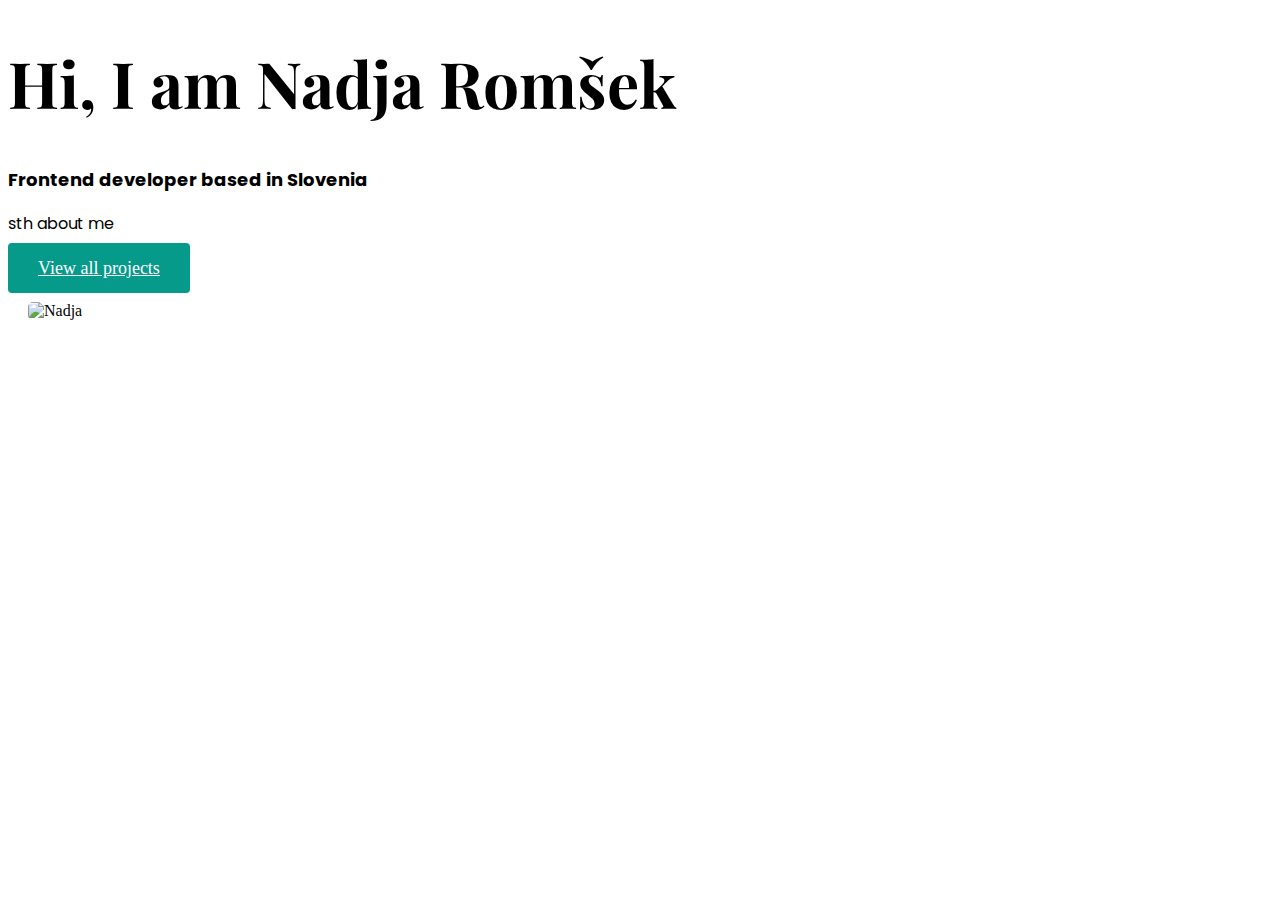
==== about.html @ 6802b427 "added about page" ====
<!DOCTYPE html>
<html lang="en">
  <head>
    <meta charset="UTF-8" />
    <meta http-equiv="X-UA-Compatible" content="IE=edge" />
    <meta name="viewport" content="width=device-width, initial-scale=1.0" />
    <!-- CSS only -->
    <link
      href="https://cdn.jsdelivr.net/npm/bootstrap@5.2.2/dist/css/bootstrap.min.css"
      rel="stylesheet"
      integrity="sha384-Zenh87qX5JnK2Jl0vWa8Ck2rdkQ2Bzep5IDxbcnCeuOxjzrPF/et3URy9Bv1WTRi"
      crossorigin="anonymous"
    />
    <!-- JavaScript Bundle with Popper -->
    <script
      src="https://cdn.jsdelivr.net/npm/bootstrap@5.2.2/dist/js/bootstrap.bundle.min.js"
      integrity="sha384-OERcA2EqjJCMA+/3y+gxIOqMEjwtxJY7qPCqsdltbNJuaOe923+mo//f6V8Qbsw3"
      crossorigin="anonymous"
    ></script>
    <link rel="preconnect" href="https://fonts.googleapis.com" />
    <link rel="preconnect" href="https://fonts.gstatic.com" crossorigin />
    <link
      href="https://fonts.googleapis.com/css2?family=Lobster&family=Playfair+Display:wght@700&family=Poppins:wght@500;700&display=swap"
      rel="stylesheet"
    />
    <script
      src="https://kit.fontawesome.com/70b9b36130.js"
      crossorigin="anonymous"
    ></script>
    <link rel="stylesheet" href="styles/portfolio.css" />
    <title>Document</title>
  </head>
  <body>
    <div class="about-section container">
      <div class="row">
        <div class="col-md-6">
          <h1 class="mb-5">Hi, I am Nadja Romšek</h1>
          <h2 class="mb-4">Frontend developer based in Slovenia</h2>
          <p class="mb-5">sth about me</p>
          <a href="index.html" class="btn btn-branding">View all projects</a>
        </div>
        <div class="col-md-6">
          <img src="images/IMG_6170.JPG" alt="Nadja" class="img-fluid" />
        </div>
      </div>
    </div>
  </body>
</html>
---- styles/portfolio.css ----
h1,
h2,
h3,
h4,
h5,
h6 {
  color: black;
  font-family: "Playfair Display", serif;
  font-weight: bold;
}

h1 {
  font-size: 96px;
}
h2 {
  font-size: 46px;
}

p {
  font-family: "Poppins", sans-serif;
  font-weight: normal;
  font-size: 16px;
  line-height: 30px;
}
img {
  max-height: 700px;
  border-radius: 5px;
  margin: 20px;
}

.hero {
  background-color: rgb(169, 243, 218);
  text-align: center;
  padding: 160px 20px;
}

.hero p {
  font-size: 36px;
  font-weight: bold;
  margin: 0;
}
.hero h2 {
  font-family: "Poppins", sans-serif;
  font-weight: normal;
  line-height: 1.5;
  font-size: 24px;
  color: #272142;
}

.about-section h1 {
  font-size: 64px;
  line-height: 80px;
}

.about-section h2 {
  font-size: 18px;
  font-family: "Poppins", sans-serif;
}

.btn-branding {
  background: rgb(6, 154, 139);
  border-radius: 4px;
  color: white;
  font-size: 18px;
  line-height: 27px;
  padding: 15px 30px;
}

.btn-branding-outline {
  border: 1px solid rgb(6, 154, 139);
  border-radius: 4px;
  color: rgb(6, 154, 139);
  font-size: 18px;
  line-height: 27px;
  padding: 15px 30px;
}

.project-description {
  padding: 120px 60px;
}

@media (max-width: 960px) {
  h1 {
    font-size: 44px;
    line-height: 1.5;
  }
  h2 {
    font-size: 44px;
  }
  .hero {
    padding: 80px 20px;
  }
  .project-description {
    padding: 0;
    text-align: center;
  }
}
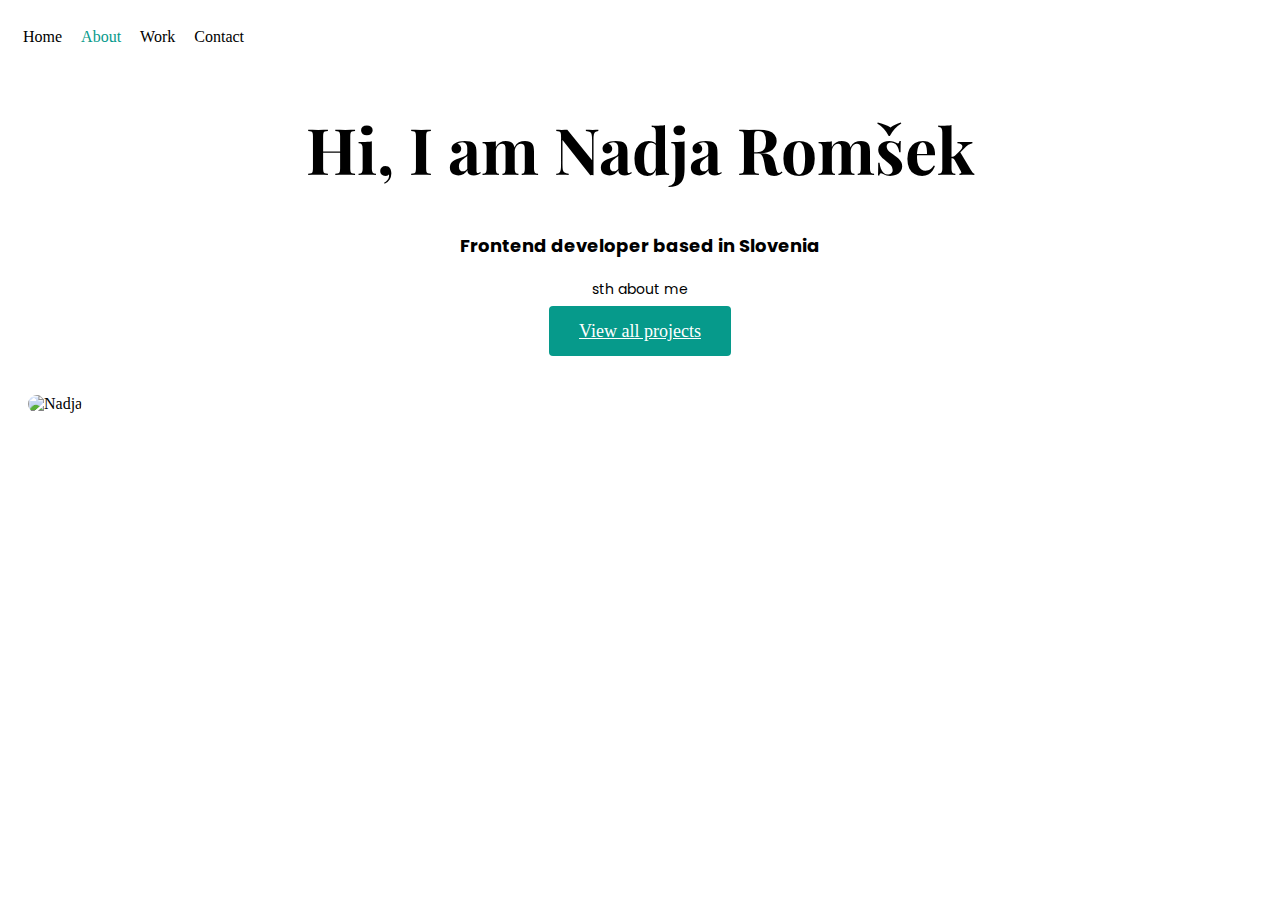
==== commit c438f60d: "added navigation bar" ====
--- a/about.html
+++ b/about.html
@@ -31,13 +31,25 @@
     <title>Document</title>
   </head>
   <body>
-    <div class="about-section container">
+    <div class="container">
+      <nav class="d-flex justify-content-around">
+        <ul>
+          <li><a href="/index.html">Home</a></li>
+          <li class="active"><a href="/about.html">About</a></li>
+          <li><a href="/work.html">Work</a></li>
+          <li><a href="/contact.html">Contact</a></li>
+        </ul>
+      </nav>
+    </div>
+    <div class="content-container container">
       <div class="row">
-        <div class="col-md-6">
-          <h1 class="mb-5">Hi, I am Nadja Romšek</h1>
-          <h2 class="mb-4">Frontend developer based in Slovenia</h2>
-          <p class="mb-5">sth about me</p>
-          <a href="index.html" class="btn btn-branding">View all projects</a>
+        <div class="col-lg-6">
+          <div class="content">
+            <h1 class="mt-5 mb-5">Hi, I am Nadja Romšek</h1>
+            <h2 class="mb-4">Frontend developer based in Slovenia</h2>
+            <p class="mb-5">sth about me</p>
+            <a href="index.html" class="btn btn-branding">View all projects</a>
+          </div>
         </div>
         <div class="col-md-6">
           <img src="images/IMG_6170.JPG" alt="Nadja" class="img-fluid" />
--- a/styles/portfolio.css
+++ b/styles/portfolio.css
@@ -15,6 +15,18 @@
 h2 {
   font-size: 46px;
 }
+.pretty {
+  font-family: "Poppins", sans-serif;
+}
+.pretty::after {
+  content: ""; /* This is necessary for the pseudo element to work. */
+  display: block; /* This will put the pseudo element on its own line. */
+  margin: 0 auto; /* This will center the border. */
+  width: 70%; /* Change this to whatever width you want. */
+  padding-top: 15px; /* This creates some space between the element and the border. */
+  border-bottom: 3px solid black; /* This creates the border. Replace black with whatever color you want. */
+  border-radius: 5px;
+}
 
 p {
   font-family: "Poppins", sans-serif;
@@ -23,8 +35,8 @@
   line-height: 30px;
 }
 img {
-  max-height: 700px;
-  border-radius: 5px;
+  max-height: 650px;
+  border-radius: 10px;
   margin: 20px;
 }
 
@@ -47,14 +59,30 @@
   color: #272142;
 }
 
-.about-section h1 {
+.content h1 {
   font-size: 64px;
   line-height: 80px;
 }
 
-.about-section h2 {
+.content-container h2 {
   font-size: 18px;
   font-family: "Poppins", sans-serif;
+}
+
+.content h3 {
+  font-size: 24px;
+  font-family: "Poppins", sans-serif;
+  line-height: 1.5;
+  margin: 20px 0 0;
+}
+
+.content {
+  margin: 30px;
+  padding: 0;
+  text-align: center;
+}
+.content p {
+  font-size: 14px;
 }
 
 .btn-branding {
@@ -76,7 +104,38 @@
 }
 
 .project-description {
-  padding: 120px 60px;
+  padding: 0;
+  text-align: center;
+}
+
+nav {
+  padding: 20px 0;
+}
+
+nav ul {
+  margin: 0;
+  padding: 0;
+}
+
+nav li {
+  display: inline;
+  list-style: none;
+  margin-left: 15px;
+}
+
+nav a {
+  text-decoration: none;
+  color: black;
+}
+
+nav li.active a {
+  color: rgb(6, 154, 139);
+  font-weight: 500;
+}
+
+nav a:hover {
+  color: rgb(7, 149, 135);
+  transition: all 150ms ease-in-out;
 }
 
 @media (max-width: 960px) {
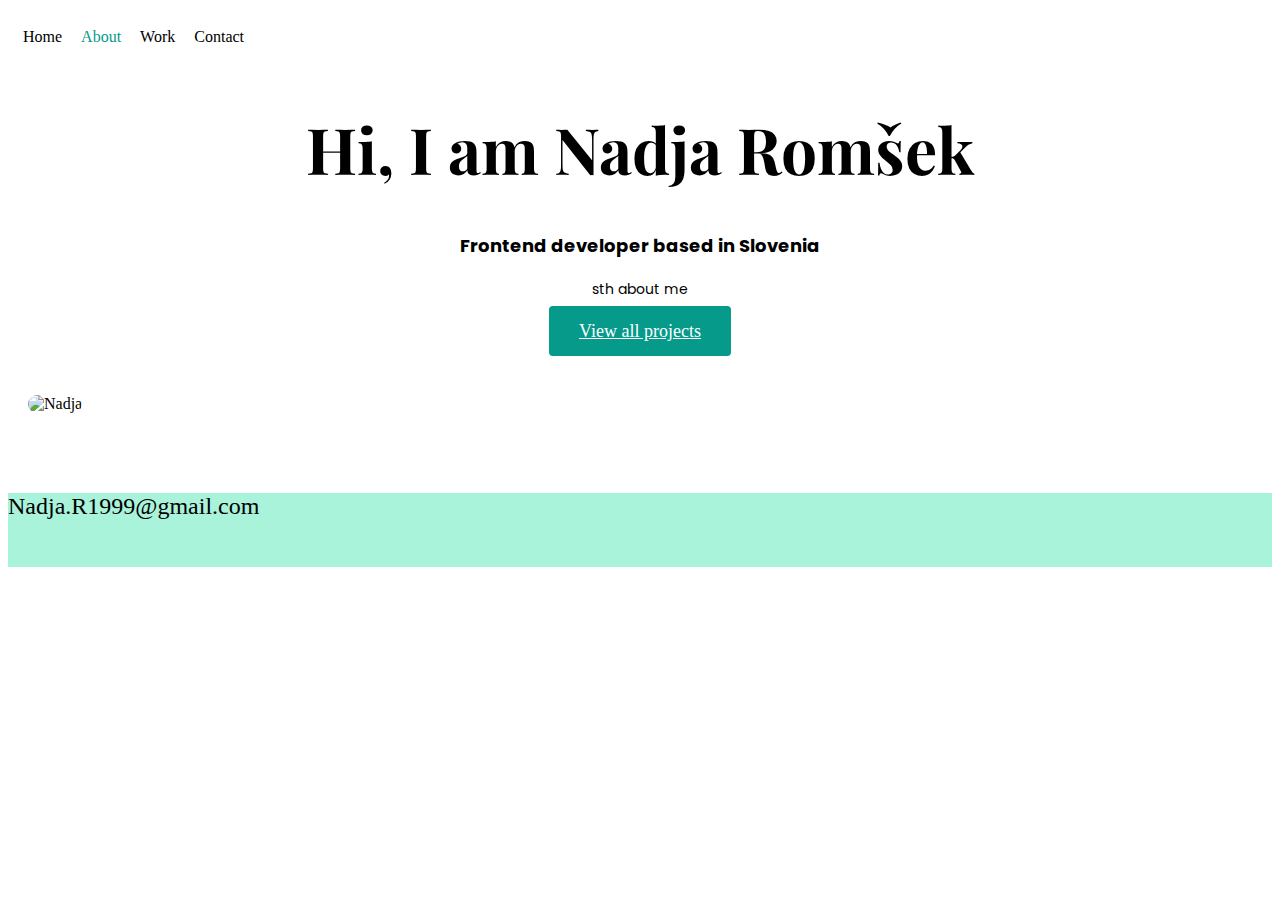
==== commit b445939c: "added footer, fixed contact page" ====
--- a/about.html
+++ b/about.html
@@ -56,5 +56,23 @@
         </div>
       </div>
     </div>
+    <footer>
+      <div class="d-flex justify-content-center">
+        <a href="mailto:nadja.r1999@gmail.com" class="email-link"
+          >Nadja.R1999@gmail.com</a
+        >
+      </div>
+      <div class="social-links d-flex justify-content-center">
+        <a href="www.linkedin.com/in/nadja-romšek-a2773122b"
+          ><i class="fa-brands fa-linkedin"></i
+        ></a>
+        <a href="https://www.instagram.com/nadjaromsek13/"
+          ><i class="fa-brands fa-instagram"></i
+        ></a>
+        <a href="https://github.com/ToplaKavica"
+          ><i class="fa-brands fa-github"></i
+        ></a>
+      </div>
+    </footer>
   </body>
 </html>
--- a/styles/portfolio.css
+++ b/styles/portfolio.css
@@ -138,6 +138,40 @@
   transition: all 150ms ease-in-out;
 }
 
+footer {
+  margin: 60px 0;
+  background-color: rgb(169, 243, 218);
+}
+
+footer .email-link {
+  text-decoration: none;
+  color: black;
+  font-size: 24px;
+}
+
+footer .email-link:hover {
+  color: rgb(7, 149, 135);
+  text-decoration: underline;
+  transition: all 150ms ease-in-out;
+}
+
+footer .social-links a {
+  color: rgb(6, 154, 139);
+  margin: 10px 30px;
+  font-size: 40px;
+}
+
+footer .social-links a:hover {
+  color: black;
+  transition: all 150ms ease-in-out;
+}
+.media-link {
+  background-color: rgb(169, 243, 218);
+  width: 250px;
+  padding: 20px 15px;
+  border-radius: 60px;
+}
+
 @media (max-width: 960px) {
   h1 {
     font-size: 44px;
